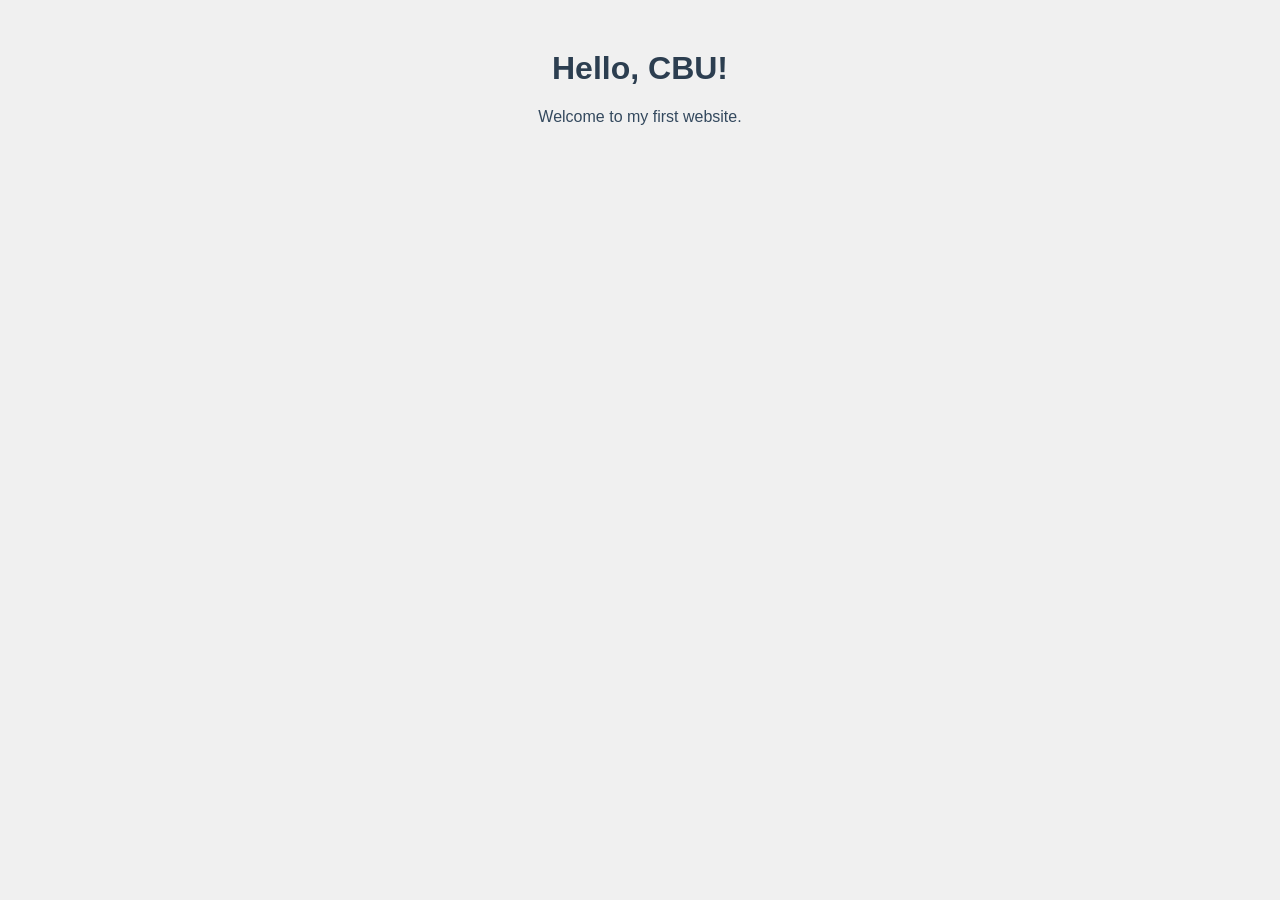
==== index.html @ 0c7c0425 "Add files via upload Add Week 1 lab page." ====
<!DOCTYPE html>
<html>
    <head>
        <title>My first web page</title>
        <style>
        body {
            font-family: Arial, 
            sans-serif;
            text-align: center;
            background-color: #f0f0f0;
            margin-top: 50px
        }
        h1 {
            color: #2c3e50;
        }
        p {
            color: #34495e
        }
    </style>
    <head>
        <body>
        <h1>Hello, CBU!</h1>
        <P>Welcome to my first website.</p>
            </body>
            </html>
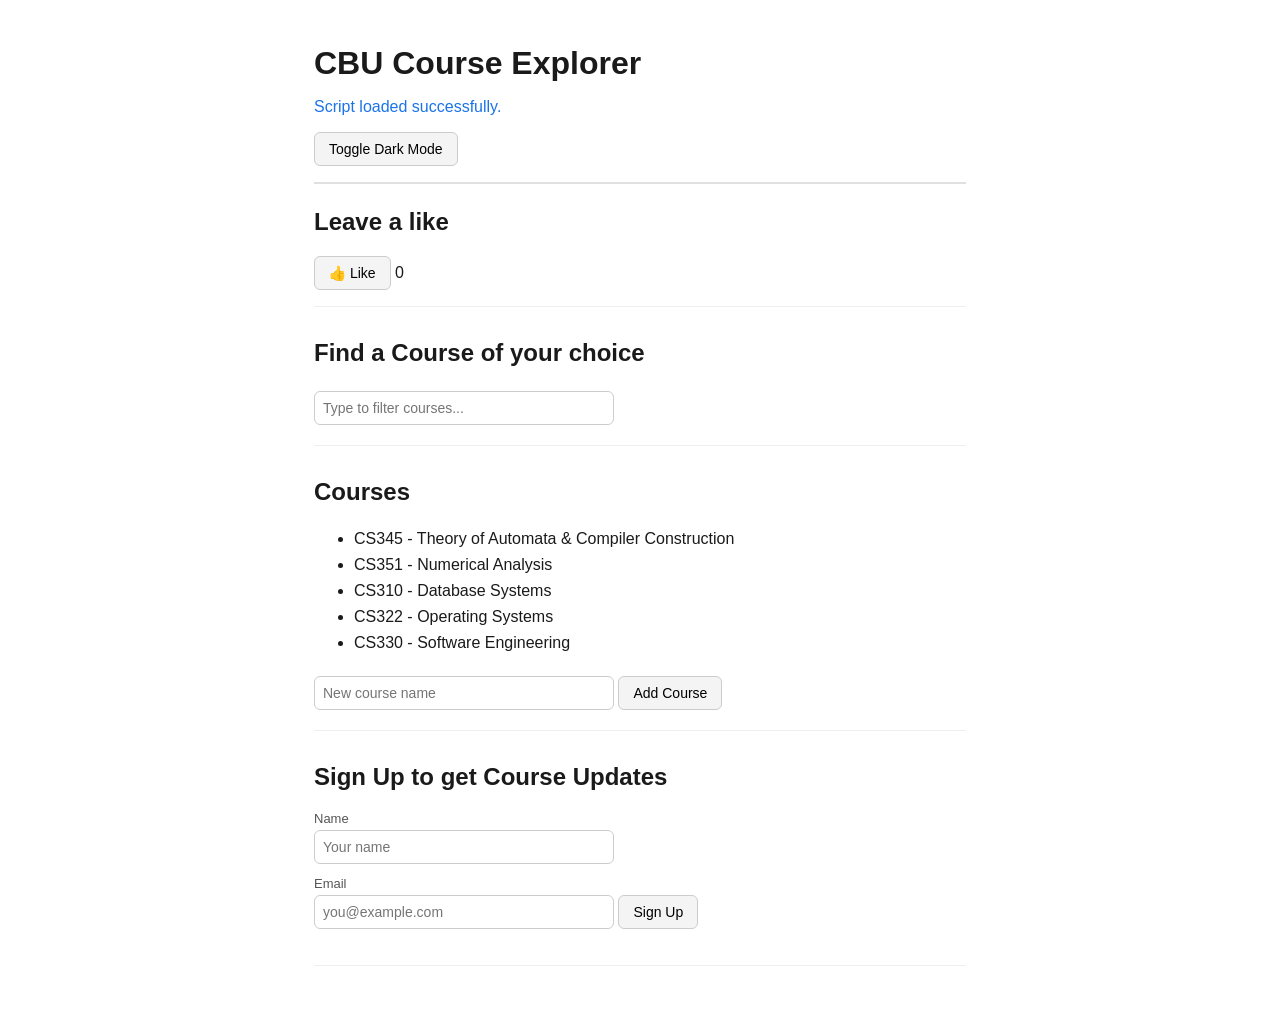
==== commit 5fae8ab9: "Add files via upload lab 9" ====
--- a/index.html
+++ b/index.html
@@ -1,25 +1,63 @@
-<!DOCTYPE html>
-<html>
-    <head>
-        <title>My first web page</title>
-        <style>
-        body {
-            font-family: Arial, 
-            sans-serif;
-            text-align: center;
-            background-color: #f0f0f0;
-            margin-top: 50px
-        }
-        h1 {
-            color: #2c3e50;
-        }
-        p {
-            color: #34495e
-        }
-    </style>
-    <head>
-        <body>
-        <h1>Hello, CBU!</h1>
-        <P>Welcome to my first website.</p>
-            </body>
-            </html>
+<!DOCTYPE html>
+<html lang="en">
+<head>
+<meta charset="UTF-8">
+<meta name="viewport" content="width=device-width, initial-scale=1.0">
+<title>Explore CBU Courses</title>
+<link rel="stylesheet" href="style.css">
+</head>
+<body>
+
+  <header>
+    <!-- Task 01: Grab & Change -->
+    <!-- JS will replace this heading's text and change the paragraph's color on load -->
+    <h1 id="main-heading">Loading...</h1>
+    <p id="sub-text">Checking script status...</p>
+
+    <!-- Task 03: Toggle a Theme -->
+    <button id="theme-toggle">Toggle Dark Mode</button>
+  </header>
+
+  <main>
+
+    <!-- Task 02: Click Counter -->
+    <section id="counter-section">
+      <h2>Leave a like</h2>
+      <button id="like-btn">👍 Like</button>
+      <span id="like-count">0</span>
+    </section>
+
+    <!-- Task 05: Live Search Filter -->
+    <section id="search-section">
+      <h2>Find a Course of your choice</h2>
+      <input type="text" id="search-input" placeholder="Type to filter courses...">
+    </section>
+
+    <!-- Task 04: Build a List from Data -->
+    <section id="list-section">
+      <h2>Courses</h2>
+      <ul id="course-list"></ul>
+      <input type="text" id="new-course-input" placeholder="New course name">
+      <button id="add-course-btn">Add Course</button>
+    </section>
+
+    <!-- Task 06: Validate a Form -->
+    <section id="form-section">
+      <h2>Sign Up to get Course Updates</h2>
+      <form id="signup-form">
+        <label for="name-input">Name</label>
+        <input type="text" id="name-input" placeholder="Your name">
+
+        <label for="email-input">Email</label>
+        <input type="text" id="email-input" placeholder="you@example.com">
+
+        <button type="submit">Sign Up</button>
+      </form>
+      <p id="form-message"></p>
+    </section>
+
+  </main>
+
+  <script src="script.js"></script>
+</body>
+</html>
--- a/style.css
+++ b/style.css
@@ -0,0 +1,103 @@
+* {
+  box-sizing: border-box;
+}
+
+body {
+  font-family: Arial, sans-serif;
+  max-width: 700px;
+  margin: 0 auto;
+  padding: 24px;
+  background: #ffffff;
+  color: #1a1a1a;
+  transition: background 0.2s ease, color 0.2s ease;
+}
+
+header {
+  border-bottom: 2px solid #e0e0e0;
+  padding-bottom: 16px;
+  margin-bottom: 24px;
+}
+
+section {
+  margin-bottom: 32px;
+  padding-bottom: 16px;
+  border-bottom: 1px solid #eee;
+}
+
+h1 {
+  margin-bottom: 4px;
+}
+
+button {
+  cursor: pointer;
+  padding: 8px 14px;
+  border: 1px solid #ccc;
+  border-radius: 6px;
+  background: #f4f4f4;
+  font-size: 14px;
+}
+
+button:hover {
+  background: #e8e8e8;
+}
+
+input[type="text"] {
+  padding: 8px;
+  border: 1px solid #ccc;
+  border-radius: 6px;
+  font-size: 14px;
+  margin: 4px 0;
+  width: 100%;
+  max-width: 300px;
+}
+
+#course-list li {
+  padding: 4px 0;
+}
+
+#form-message.success {
+  color: green;
+  font-weight: bold;
+}
+
+#form-message.error {
+  color: red;
+  font-weight: bold;
+}
+
+form label {
+  display: block;
+  margin-top: 8px;
+  font-size: 13px;
+  color: #555;
+}
+
+/* Task 03: Dark mode theme */
+body.dark {
+  background: #121212;
+  color: #f0f0f0;
+}
+
+body.dark section {
+  border-bottom-color: #333;
+}
+
+body.dark header {
+  border-bottom-color: #333;
+}
+
+body.dark button {
+  background: #2a2a2a;
+  color: #f0f0f0;
+  border-color: #444;
+}
+
+body.dark button:hover {
+  background: #383838;
+}
+
+body.dark input[type="text"] {
+  background: #1e1e1e;
+  color: #f0f0f0;
+  border-color: #444;
+}
